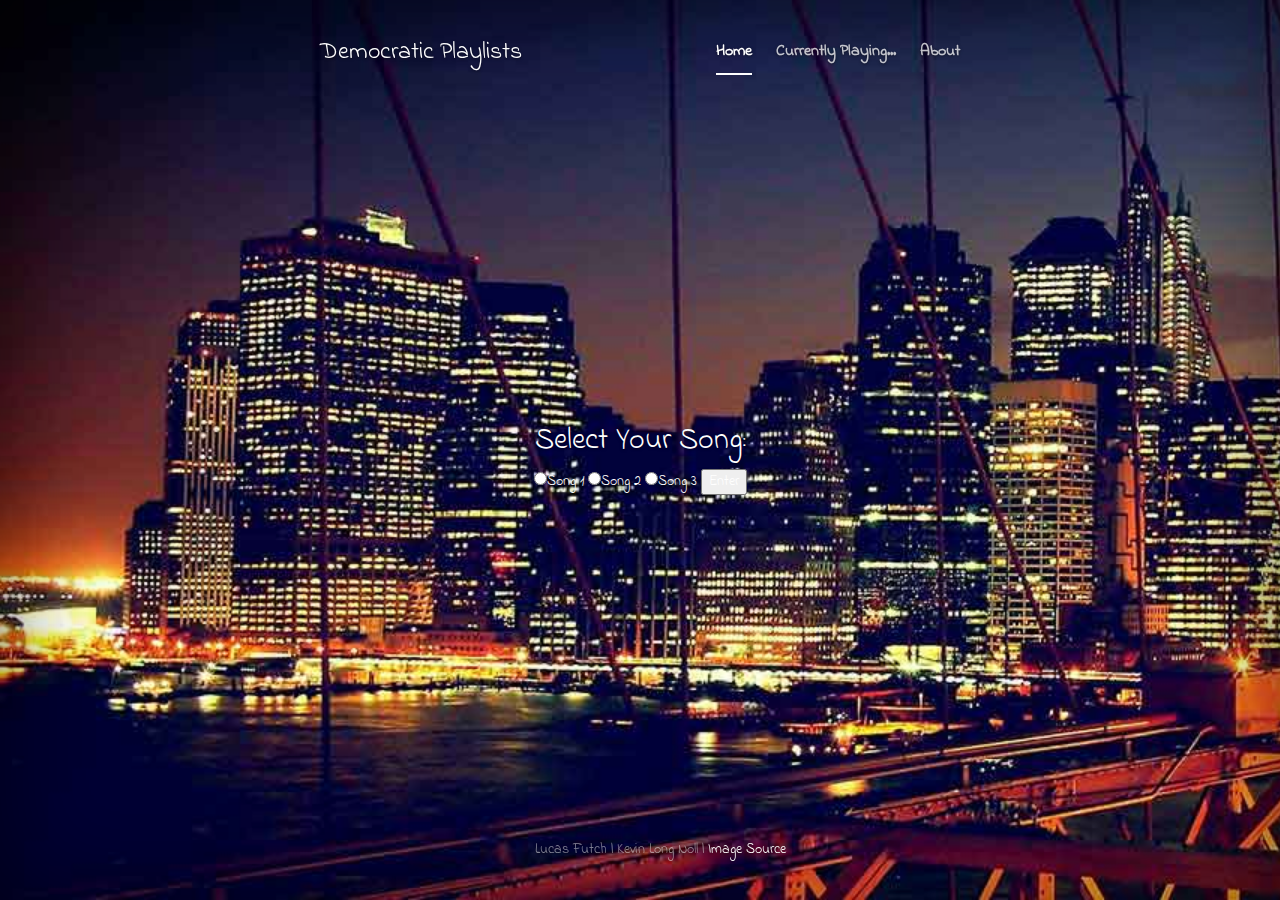
==== index.html @ 6306421d "added html modifications" ====
<!DOCTYPE html>
<html lang="en">
  <head>
    <meta charset="utf-8">
    <meta http-equiv="X-UA-Compatible" content="IE=edge">
    <meta name="viewport" content="width=device-width, initial-scale=1">
    <!-- The above 3 meta tags *must* come first in the head; any other head content must come *after* these tags -->
    <meta name="description" content="">
    <meta name="author" content="">
    <link rel="icon" href="favicon.ico">

    <title>Democratic Playlists</title>

    <!-- Bootstrap core CSS -->
    <link href="css/bootstrap.min.css" rel="stylesheet">

    <!-- IE10 viewport hack for Surface/desktop Windows 8 bug -->
    <link href="css/ie10-viewport-bug-workaround.css" rel="stylesheet">

    <!-- Custom styles for this template -->
    <link href="cover.css" rel="stylesheet">

    <!-- Just for debugging purposes. Don't actually copy these 2 lines! -->
    <!--[if lt IE 9]><script src="../../assets/js/ie8-responsive-file-warning.js"></script><![endif]-->
    <script src="js/ie-emulation-modes-warning.js"></script>

    <!-- HTML5 shim and Respond.js for IE8 support of HTML5 elements and media queries -->
    <!--[if lt IE 9]>
      <script src="https://oss.maxcdn.com/html5shiv/3.7.3/html5shiv.min.js"></script>
      <script src="https://oss.maxcdn.com/respond/1.4.2/respond.min.js"></script>
    <![endif]-->
    <link href="https://fonts.googleapis.com/css?family=Anton|Indie+Flower|Jua" rel="stylesheet">
  </head>

  <body>

    <div class="site-wrapper">

      <div class="site-wrapper-inner">

        <div class="cover-container">

          <div class="masthead clearfix">
            <div class="inner">
              <h3 class="masthead-brand">Democratic Playlists</h3>
              <nav>
                <ul class="nav masthead-nav">
                  <li class="active"><a href="#">Home</a></li>
                  <li><a href="#">Currently Playing...</a></li>
                  <li><a href="about.html">About</a></li>
                </ul>
              </nav>
            </div>
          </div>

          <div class="inner cover">
            
          <h2>Select Your Song:</h2>
          
          <!-- This is the buttons for song selections -->
            <div class="btn-group" role="group" aria-label="...">


              <form action = "http://i5.abudhabi.nyu.edu/~lf1345/cgi-bin/form.py" method = "post" id = "nameForm">
                <!-- <button type="button" class="btn btn-default">Song 1</button>
                <button type="button" class="btn btn-default">Song 2</button>
                <button type="button" class="btn btn-default">Song 3</button> -->

                <input type = "radio" name = "song" value = "song1">Song 1
                <input type = "radio" name = "song" value = "song2">Song 2
                <input type = "radio" name = "song" value = "song3">Song 3

                <input type = "submit" value = "Enter">


              </form>
              

            </div>

           

          <div class="mastfoot">
            <div class="inner">
              <p>Lucas Futch | Kevin Long Noll | <a href = "https://www.bigbustours.com/en/new-york/top-10-things-to-do-in-new-york/">Image Source</a> </p>
            </div>
          </div>

        </div>

      </div>

    </div>

    <!-- Bootstrap core JavaScript
    ================================================== -->
    <!-- Placed at the end of the document so the pages load faster -->
    <script src="https://ajax.googleapis.com/ajax/libs/jquery/1.12.4/jquery.min.js"></script>
    <script>window.jQuery || document.write('<script src="../../assets/js/vendor/jquery.min.js"><\/script>')</script>
    <script src="js/bootstrap.min.js"></script>
    <!-- IE10 viewport hack for Surface/desktop Windows 8 bug -->
    <script src="js/ie10-viewport-bug-workaround.js"></script>
  </body>
</html>
---- cover.css ----
/*


font-family: 'Indie Flower', cursive;
font-family: 'Jua', sans-serif;
font-family: 'Anton', sans-serif;


*/

/*
 * Globals
 */

/* Links */
a,
a:focus,
a:hover {
  color: #fff;
}

/* Custom default button */
.btn-default,
.btn-default:hover,
.btn-default:focus {
  color: #333;
  text-shadow: none; /* Prevent inheritance from `body` */
  background-color: #fff;
  border: 1px solid #fff;
}


/*
 * Base structure
 */

html,
body {
  height: 100%;
  background-image: url(nyc.jpg);
  background-size: cover;
}
body {
  color: #fff;
  text-align: center;
  text-shadow: 0 1px 3px rgba(0,0,0,.5);
  font-family: 'Indie Flower', cursive;
}

/* Extra markup and styles for table-esque vertical and horizontal centering */
.site-wrapper {
  display: table;
  width: 100%;
  height: 100%; /* For at least Firefox */
  min-height: 100%;
  -webkit-box-shadow: inset 0 0 100px rgba(0,0,0,.5);
          box-shadow: inset 0 0 100px rgba(0,0,0,.5);
}
.site-wrapper-inner {
  display: table-cell;
  vertical-align: top;
}
.cover-container {
  margin-right: auto;
  margin-left: auto;
}

/* Padding for spacing */
.inner {
  padding: 30px;
}


/*
 * Header
 */
.masthead-brand {
  margin-top: 10px;
  margin-bottom: 10px;
}

.masthead-nav > li {
  display: inline-block;
}
.masthead-nav > li + li {
  margin-left: 20px;
}
.masthead-nav > li > a {
  padding-right: 0;
  padding-left: 0;
  font-size: 16px;
  font-weight: bold;
  color: #fff; /* IE8 proofing */
  color: rgba(255,255,255,.75);
  border-bottom: 2px solid transparent;
}
.masthead-nav > li > a:hover,
.masthead-nav > li > a:focus {
  background-color: transparent;
  border-bottom-color: #a9a9a9;
  border-bottom-color: rgba(255,255,255,.25);
}
.masthead-nav > .active > a,
.masthead-nav > .active > a:hover,
.masthead-nav > .active > a:focus {
  color: #fff;
  border-bottom-color: #fff;
}

@media (min-width: 768px) {
  .masthead-brand {
    float: left;
  }
  .masthead-nav {
    float: right;
  }
}


/*
 * Cover
 */

.cover {
  padding: 0 20px;
}
.cover .btn-lg {
  padding: 10px 20px;
  font-weight: bold;
}


/*
 * Footer
 */

.mastfoot {
  color: #999; /* IE8 proofing */
  color: rgba(255,255,255,.5);
}


/*
 * Affix and center
 */

@media (min-width: 768px) {
  /* Pull out the header and footer */
  .masthead {
    position: fixed;
    top: 0;
  }
  .mastfoot {
    position: fixed;
    bottom: 0;
  }
  /* Start the vertical centering */
  .site-wrapper-inner {
    vertical-align: middle;
  }
  /* Handle the widths */
  .masthead,
  .mastfoot,
  .cover-container {
    width: 100%; /* Must be percentage or pixels for horizontal alignment */
  }
}

@media (min-width: 992px) {
  .masthead,
  .mastfoot,
  .cover-container {
    width: 700px;
  }
}
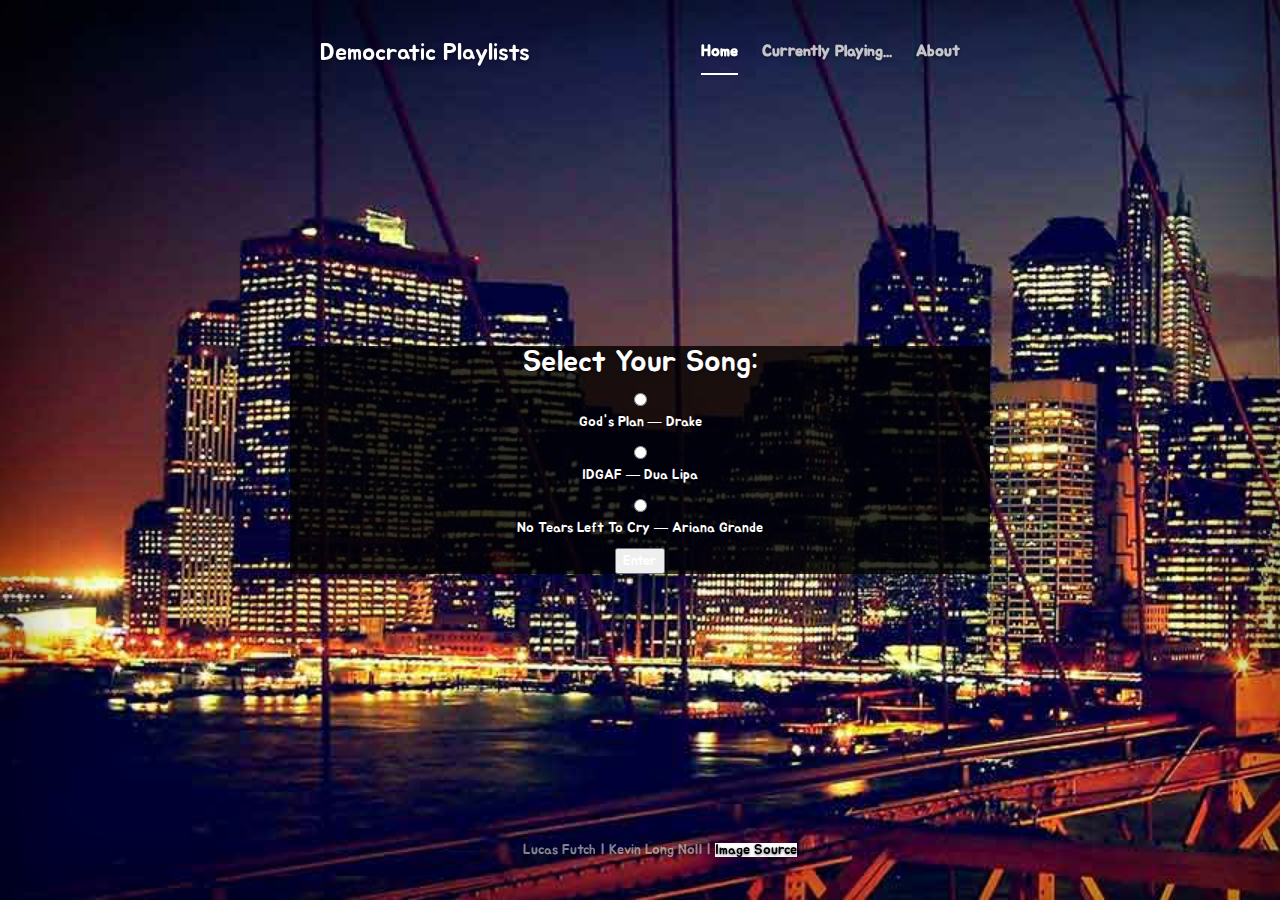
==== commit 055e9f7f: "added song names and changed font. added link to google website" ====
--- a/index.html
+++ b/index.html
@@ -46,7 +46,7 @@
               <nav>
                 <ul class="nav masthead-nav">
                   <li class="active"><a href="#">Home</a></li>
-                  <li><a href="#">Currently Playing...</a></li>
+                  <li><a href="../cgi-bin/form.py">Currently Playing...</a></li>
                   <li><a href="about.html">About</a></li>
                 </ul>
               </nav>
@@ -61,20 +61,20 @@
             <div class="btn-group" role="group" aria-label="...">
 
 
-              <form action = "http://i5.abudhabi.nyu.edu/~lf1345/cgi-bin/form.py" method = "post" id = "nameForm">
+              <form action = "../cgi-bin/form.py" method = "post" id = "nameForm">
                 <!-- <button type="button" class="btn btn-default">Song 1</button>
                 <button type="button" class="btn btn-default">Song 2</button>
                 <button type="button" class="btn btn-default">Song 3</button> -->
 
-                <input type = "radio" name = "song" value = "song1">Song 1
-                <input type = "radio" name = "song" value = "song2">Song 2
-                <input type = "radio" name = "song" value = "song3">Song 3
+                <input type = "radio" name = "song" value = "song1"><p>God's Plan &mdash; Drake</p>
+                <input type = "radio" name = "song" value = "song2"><p>IDGAF &mdash; Dua Lipa</p>
+                <input type = "radio" name = "song" value = "song3"><p>No Tears Left To Cry &mdash; Ariana Grande</p>
 
                 <input type = "submit" value = "Enter">
 
 
               </form>
-              
+
 
             </div>
 
@@ -82,7 +82,7 @@
 
           <div class="mastfoot">
             <div class="inner">
-              <p>Lucas Futch | Kevin Long Noll | <a href = "https://www.bigbustours.com/en/new-york/top-10-things-to-do-in-new-york/">Image Source</a> </p>
+              <p>Lucas Futch | Kevin Long Noll | <a class = "myLink" href = "https://www.bigbustours.com/en/new-york/top-10-things-to-do-in-new-york/">Image Source</a> </p>
             </div>
           </div>
 
--- a/cover.css
+++ b/cover.css
@@ -44,7 +44,7 @@
   color: #fff;
   text-align: center;
   text-shadow: 0 1px 3px rgba(0,0,0,.5);
-  font-family: 'Indie Flower', cursive;
+  font-family: 'Jua', sans-serif;
 }
 
 /* Extra markup and styles for table-esque vertical and horizontal centering */
@@ -123,10 +123,22 @@
 
 .cover {
   padding: 0 20px;
+  background:rgba(1,1,1,0.8);
 }
 .cover .btn-lg {
   padding: 10px 20px;
   font-weight: bold;
+}
+
+
+a.myLink {
+  background-color: white; 
+  color: black;
+}
+
+a.myLink:hover {
+  background-color: orange; 
+  color: black;
 }
 
 
@@ -173,3 +185,5 @@
     width: 700px;
   }
 }
+
+
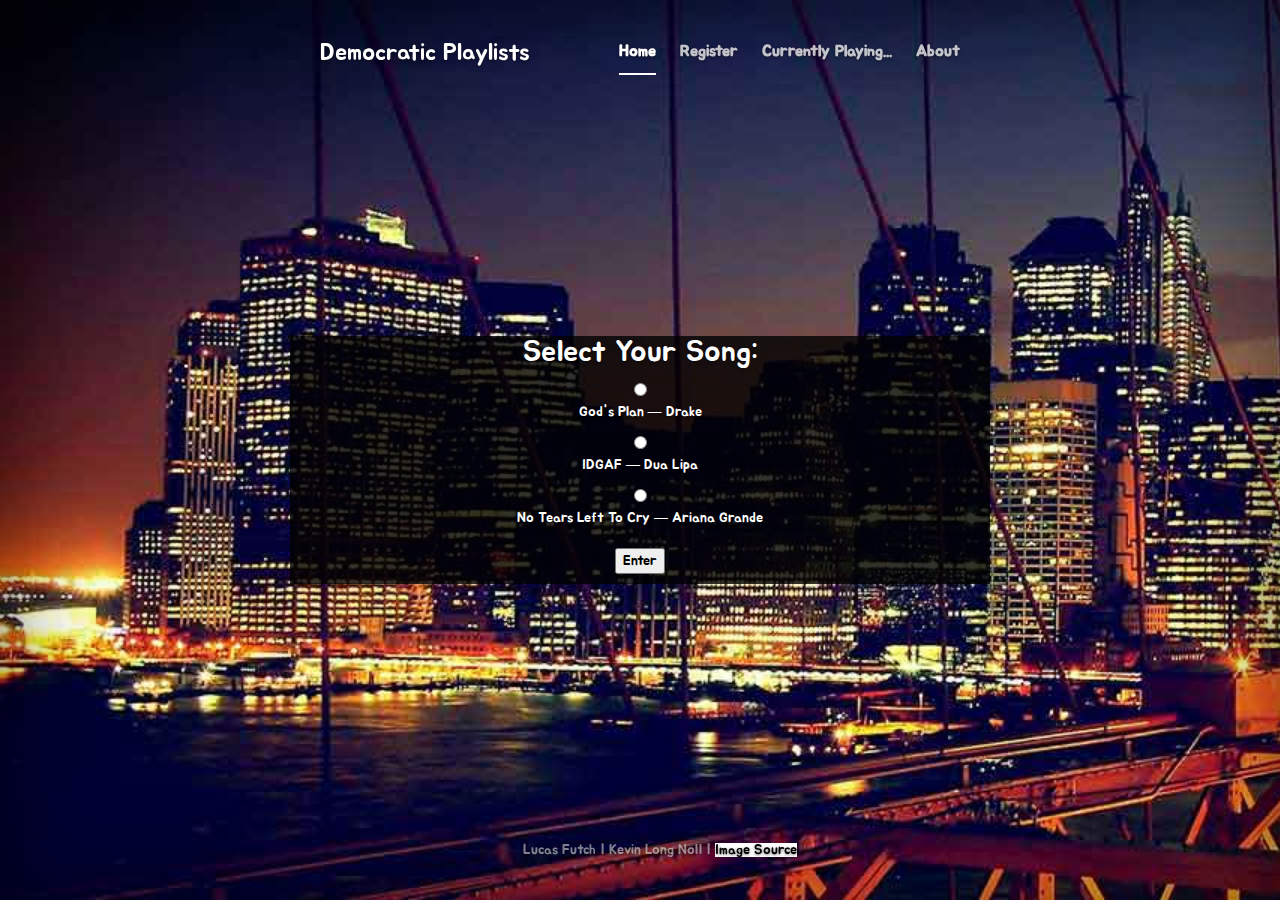
==== commit a1f77288: "added currently playing which fixes error message showing up" ====
--- a/index.html
+++ b/index.html
@@ -46,7 +46,8 @@
               <nav>
                 <ul class="nav masthead-nav">
                   <li class="active"><a href="#">Home</a></li>
-                  <li><a href="../cgi-bin/form.py">Currently Playing...</a></li>
+                  <li><a href="register.html">Register</a></li>
+                  <li><a href="../cgi-bin/currentlyPlaying.py">Currently Playing...</a></li>
                   <li><a href="about.html">About</a></li>
                 </ul>
               </nav>
@@ -70,7 +71,7 @@
                 <input type = "radio" name = "song" value = "song2"><p>IDGAF &mdash; Dua Lipa</p>
                 <input type = "radio" name = "song" value = "song3"><p>No Tears Left To Cry &mdash; Ariana Grande</p>
 
-                <input type = "submit" value = "Enter">
+                <input class = "form" type = "submit" value = "Enter">
 
 
               </form>
--- a/cover.css
+++ b/cover.css
@@ -187,3 +187,14 @@
 }
 
 
+
+/*
+Form
+*/
+
+
+.form {
+  margin: 10px auto;
+  color: black;
+  text-align: center;
+}
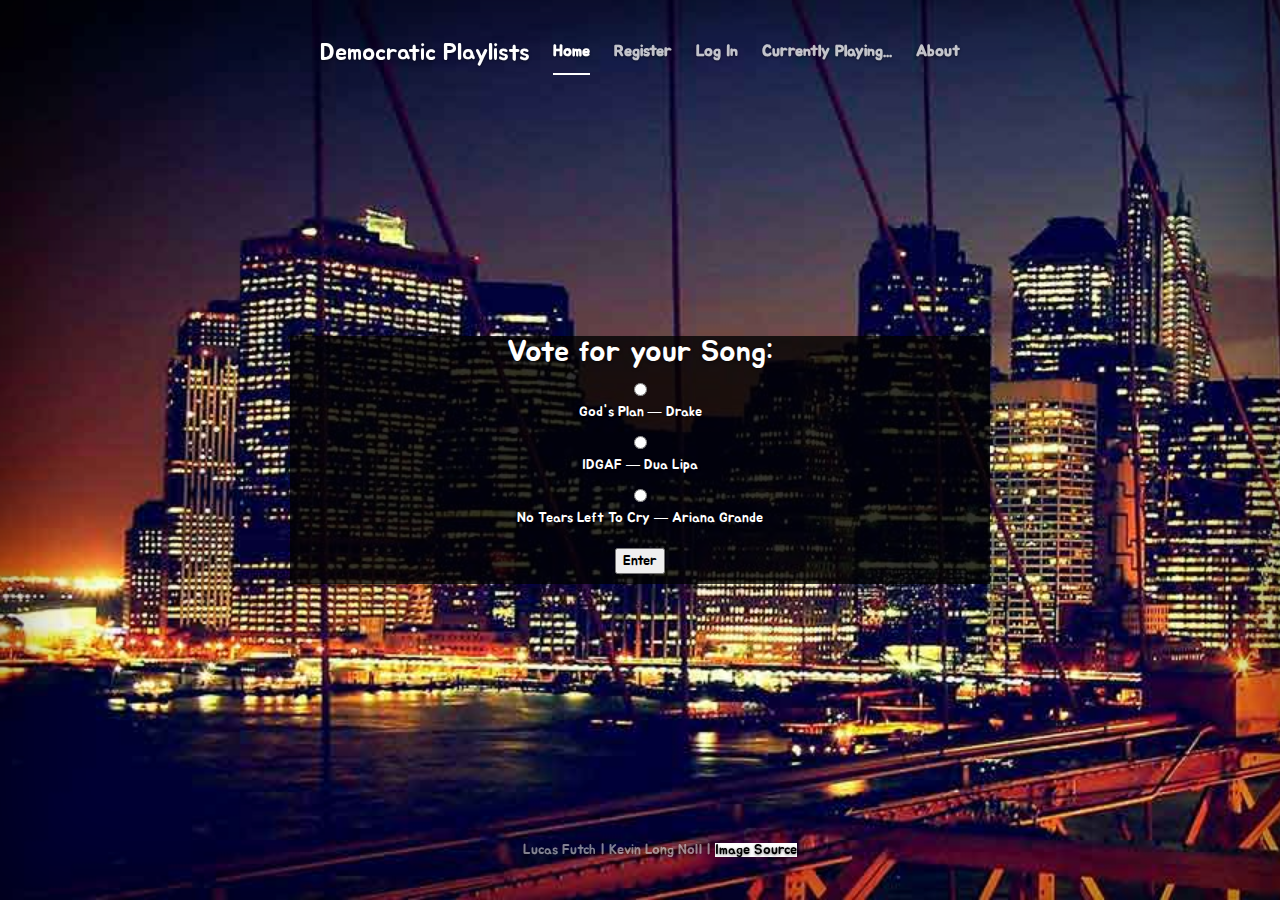
==== commit cdbf9162: "added working log in form" ====
--- a/index.html
+++ b/index.html
@@ -36,7 +36,7 @@
 
     <div class="site-wrapper">
 
-      <div class="site-wrapper-inner">
+      <div class="site-wrapper-inner"         >
 
         <div class="cover-container">
 
@@ -47,6 +47,7 @@
                 <ul class="nav masthead-nav">
                   <li class="active"><a href="#">Home</a></li>
                   <li><a href="register.html">Register</a></li>
+                  <li><a href="login.html">Log In</a></li>
                   <li><a href="../cgi-bin/currentlyPlaying.py">Currently Playing...</a></li>
                   <li><a href="about.html">About</a></li>
                 </ul>
@@ -56,7 +57,7 @@
 
           <div class="inner cover">
             
-          <h2>Select Your Song:</h2>
+          <h2>Vote for your Song:</h2>
           
           <!-- This is the buttons for song selections -->
             <div class="btn-group" role="group" aria-label="...">
--- a/cover.css
+++ b/cover.css
@@ -198,3 +198,11 @@
   color: black;
   text-align: center;
 }
+
+
+
+/*Video*/
+
+#theVideo {
+  margin-top: 20px;
+}
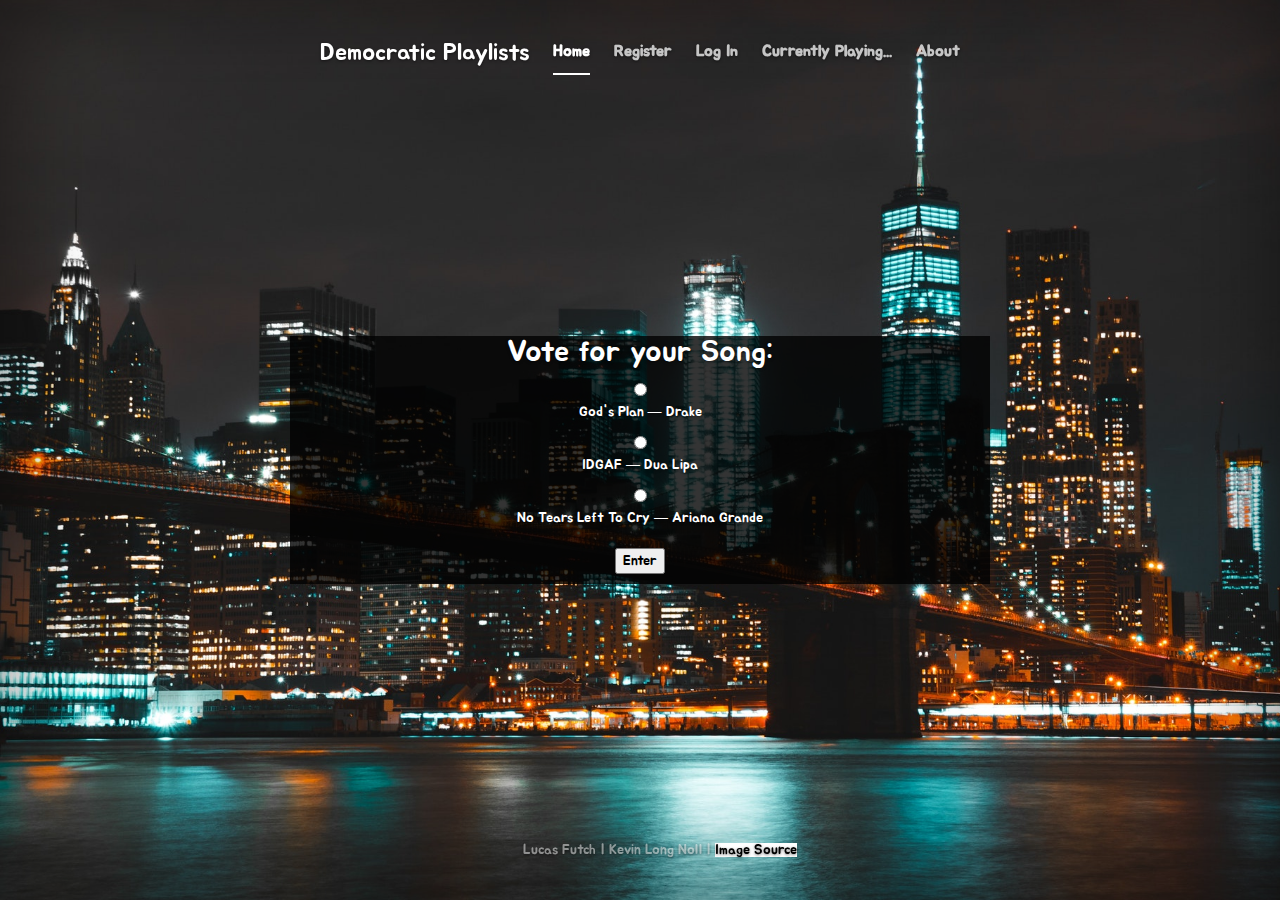
==== commit 3cf8b925: "changed background image" ====
--- a/index.html
+++ b/index.html
@@ -84,7 +84,7 @@
 
           <div class="mastfoot">
             <div class="inner">
-              <p>Lucas Futch | Kevin Long Noll | <a class = "myLink" href = "https://www.bigbustours.com/en/new-york/top-10-things-to-do-in-new-york/">Image Source</a> </p>
+              <p>Lucas Futch | Kevin Long Noll | <a class = "myLink" href = "https://www.phostell.com/wp-content/uploads/2018/01/Bridge-Brooklyn-Bridge-Buildings-City-City-Lights-Dark-Evening-Lights-New-York-City-Night-Nyc-Ocean-Reflection-River-Sea-Sky-Skyline-Skyscrapers-Tall-Tower-United-States-Of-America-Urban-Water.jpeg">Image Source</a> </p>
             </div>
           </div>
 
--- a/cover.css
+++ b/cover.css
@@ -37,7 +37,7 @@
 html,
 body {
   height: 100%;
-  background-image: url(nyc.jpg);
+  background-image: url(nyc.jpeg);
   background-size: cover;
 }
 body {
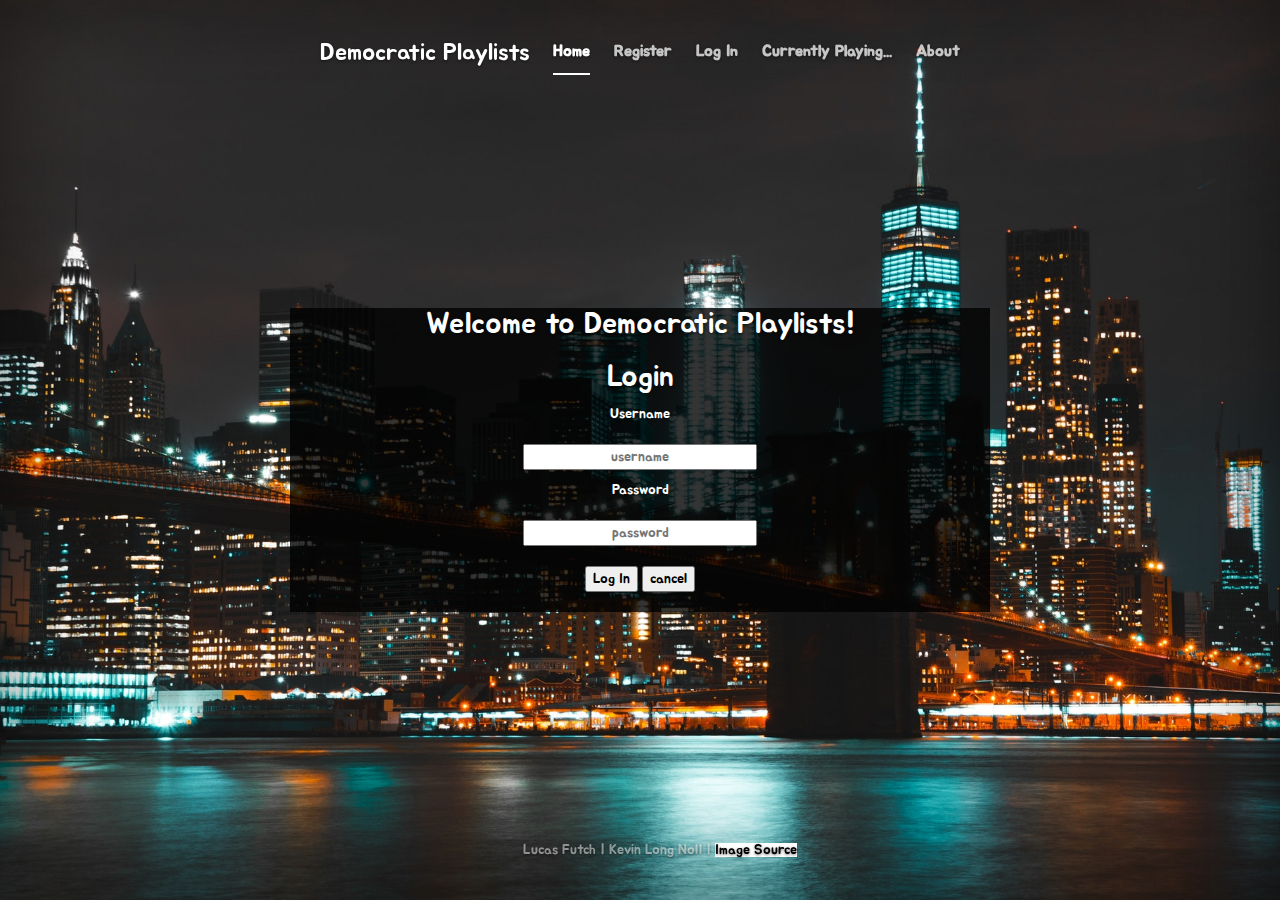
==== commit 797aee9a: "fixed results and changed index and login flow" ====
--- a/index.html
+++ b/index.html
@@ -57,16 +57,37 @@
 
           <div class="inner cover">
             
-          <h2>Vote for your Song:</h2>
+          <h2>Welcome to Democratic Playlists!</h2>
+          <h2>Login</h2>
           
           <!-- This is the buttons for song selections -->
             <div class="btn-group" role="group" aria-label="...">
 
 
-              <form action = "../cgi-bin/form.py" method = "post" id = "nameForm">
+              <form action = "../cgi-bin/login.py" method = "post" id = "loginForm">
                 <!-- <button type="button" class="btn btn-default">Song 1</button>
                 <button type="button" class="btn btn-default">Song 2</button>
                 <button type="button" class="btn btn-default">Song 3</button> -->
+
+                <p class = "formText">Username</p>
+                <input class = "form" type="text" name="username" placeholder = "username">
+                <p class = "formText">Password</p>
+                <input class = "form" type="password" name="password" placeholder = "password"><p>
+
+                <input class = "form"  type = "submit" name = "submit" value = "Log In">
+                <input class = "form"  type="reset" name="cancel" value=cancel>
+
+
+              </form>
+
+
+            </div>
+          
+          <!-- This is the buttons for song selections -->
+<!--             <div class="btn-group" role="group" aria-label="...">
+
+
+              <form action = "../cgi-bin/form.py" method = "post" id = "nameForm">
 
                 <input type = "radio" name = "song" value = "song1"><p>God's Plan &mdash; Drake</p>
                 <input type = "radio" name = "song" value = "song2"><p>IDGAF &mdash; Dua Lipa</p>
@@ -78,7 +99,7 @@
               </form>
 
 
-            </div>
+            </div> -->
 
            
 
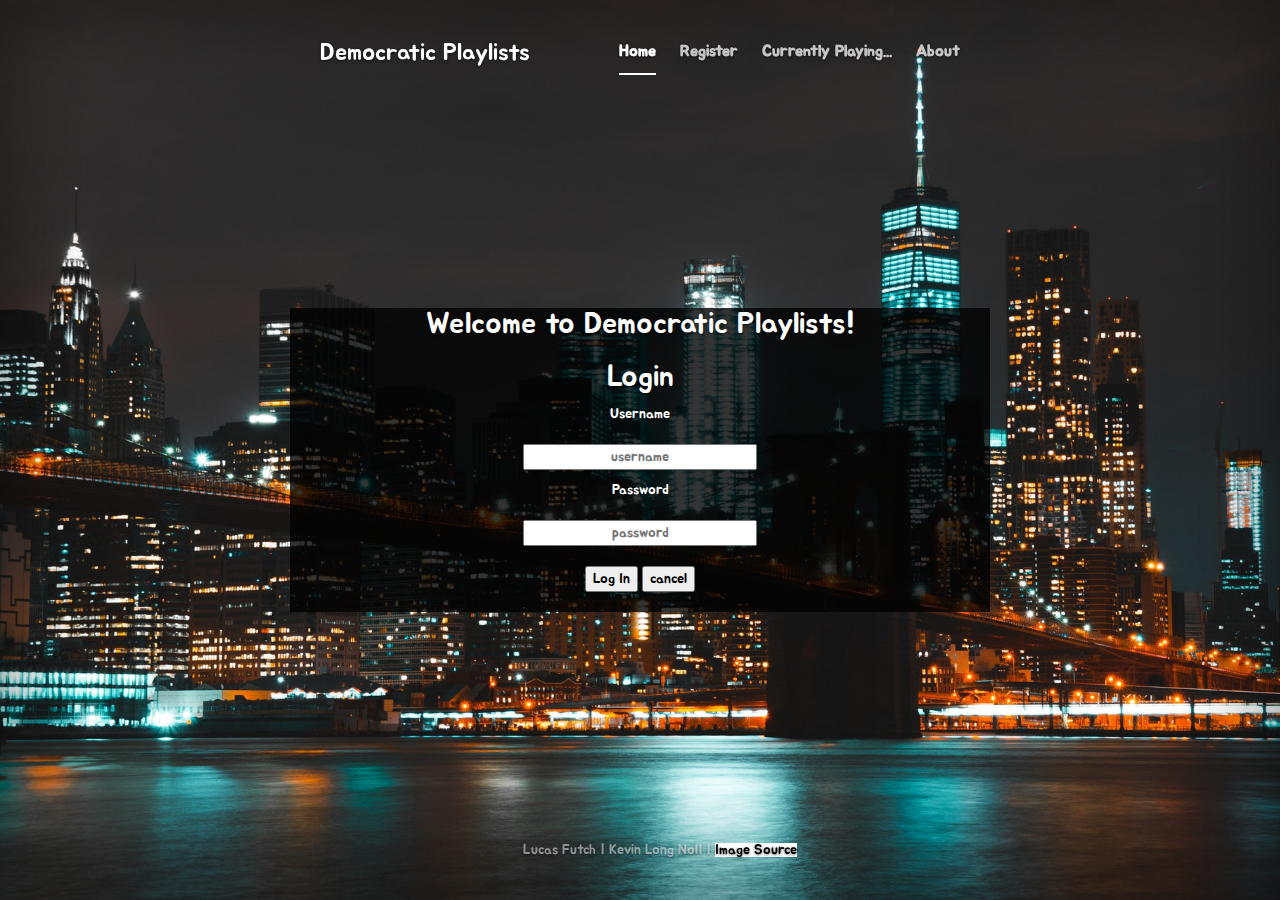
==== commit 2e23738c: "everything works nicely" ====
--- a/index.html
+++ b/index.html
@@ -47,7 +47,6 @@
                 <ul class="nav masthead-nav">
                   <li class="active"><a href="#">Home</a></li>
                   <li><a href="register.html">Register</a></li>
-                  <li><a href="login.html">Log In</a></li>
                   <li><a href="../cgi-bin/currentlyPlaying.py">Currently Playing...</a></li>
                   <li><a href="about.html">About</a></li>
                 </ul>
